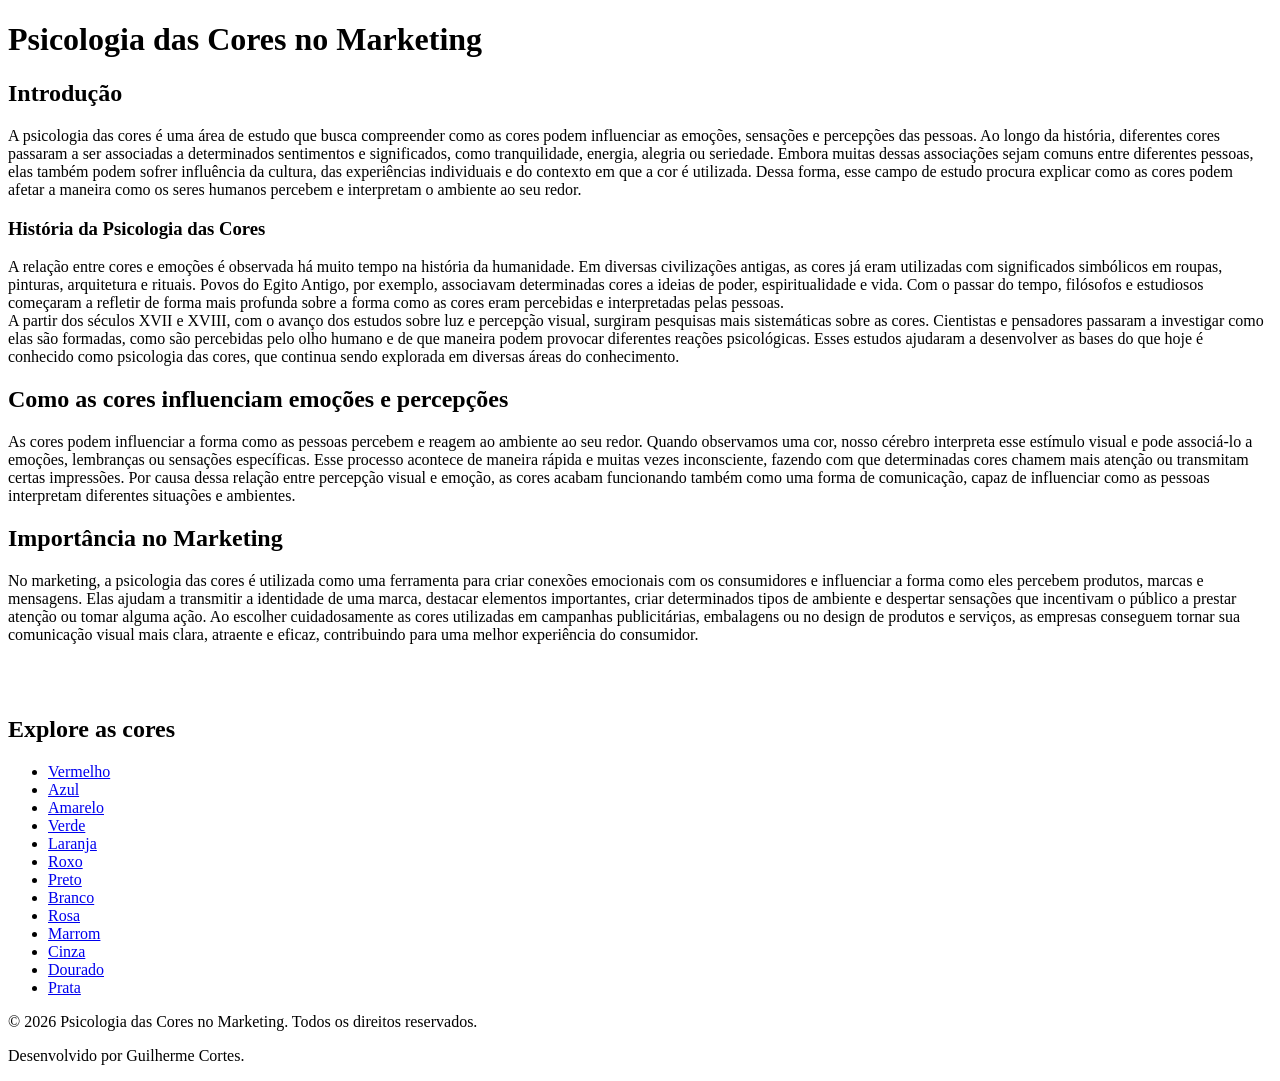
==== index.html @ 396db569 "Meu primeiro site" ====
<!doctype html>
<html lang="pt-br">
  <head>
    <meta charset="UTF-8" />
    <meta name="viewport" content="width=device-width, initial-scale=1.0" />
    <title>Psicologia das Cores no Marketing</title>
  </head>
  <body>
    <header>
      <h1>Psicologia das Cores no Marketing</h1>
    </header>
    <main>
      <section>
        <h2>Introdução</h2>
        <p>
          A psicologia das cores é uma área de estudo que busca compreender como
          as cores podem influenciar as emoções, sensações e percepções das
          pessoas. Ao longo da história, diferentes cores passaram a ser
          associadas a determinados sentimentos e significados, como
          tranquilidade, energia, alegria ou seriedade. Embora muitas dessas
          associações sejam comuns entre diferentes pessoas, elas também podem
          sofrer influência da cultura, das experiências individuais e do
          contexto em que a cor é utilizada. Dessa forma, esse campo de estudo
          procura explicar como as cores podem afetar a maneira como os seres
          humanos percebem e interpretam o ambiente ao seu redor.
        </p>
        <h3>História da Psicologia das Cores</h3>
        <p>
          A relação entre cores e emoções é observada há muito tempo na história
          da humanidade. Em diversas civilizações antigas, as cores já eram
          utilizadas com significados simbólicos em roupas, pinturas,
          arquitetura e rituais. Povos do Egito Antigo, por exemplo, associavam
          determinadas cores a ideias de poder, espiritualidade e vida. Com o
          passar do tempo, filósofos e estudiosos começaram a refletir de forma
          mais profunda sobre a forma como as cores eram percebidas e
          interpretadas pelas pessoas.
          <br />
          A partir dos séculos XVII e XVIII, com o avanço dos estudos sobre luz
          e percepção visual, surgiram pesquisas mais sistemáticas sobre as
          cores. Cientistas e pensadores passaram a investigar como elas são
          formadas, como são percebidas pelo olho humano e de que maneira podem
          provocar diferentes reações psicológicas. Esses estudos ajudaram a
          desenvolver as bases do que hoje é conhecido como psicologia das
          cores, que continua sendo explorada em diversas áreas do conhecimento.
        </p>
      </section>

      <section>
        <h2>Como as cores influenciam emoções e percepções</h2>
        <p>
          As cores podem influenciar a forma como as pessoas percebem e reagem
          ao ambiente ao seu redor. Quando observamos uma cor, nosso cérebro
          interpreta esse estímulo visual e pode associá-lo a emoções,
          lembranças ou sensações específicas. Esse processo acontece de maneira
          rápida e muitas vezes inconsciente, fazendo com que determinadas cores
          chamem mais atenção ou transmitam certas impressões. Por causa dessa
          relação entre percepção visual e emoção, as cores acabam funcionando
          também como uma forma de comunicação, capaz de influenciar como as
          pessoas interpretam diferentes situações e ambientes.
        </p>
      </section>

      <section>
        <h2>Importância no Marketing</h2>
        <p>
          No marketing, a psicologia das cores é utilizada como uma ferramenta
          para criar conexões emocionais com os consumidores e influenciar a
          forma como eles percebem produtos, marcas e mensagens. Elas ajudam a
          transmitir a identidade de uma marca, destacar elementos importantes,
          criar determinados tipos de ambiente e despertar sensações que
          incentivam o público a prestar atenção ou tomar alguma ação. Ao
          escolher cuidadosamente as cores utilizadas em campanhas
          publicitárias, embalagens ou no design de produtos e serviços, as
          empresas conseguem tornar sua comunicação visual mais clara, atraente
          e eficaz, contribuindo para uma melhor experiência do consumidor.
        </p>
      </section>
      <br />
      <br />
      <section>
        <h2>Explore as cores</h2>
        <nav>
          <ul>
            <li><a href="vermelho.html">Vermelho</a></li>
            <li><a href="azul.html">Azul</a></li>
            <li><a href="amarelo.html">Amarelo</a></li>
            <li><a href="verde.html">Verde</a></li>
            <li><a href="laranja.html">Laranja</a></li>
            <li><a href="roxo.html">Roxo</a></li>
            <li><a href="preto.html">Preto</a></li>
            <li><a href="branco.html">Branco</a></li>
            <li><a href="rosa.html">Rosa</a></li>
            <li><a href="marrom.html">Marrom</a></li>
            <li><a href="cinza.html">Cinza</a></li>
            <li><a href="dourado.html">Dourado</a></li>
            <li><a href="prata.html">Prata</a></li>
          </ul>
        </nav>
      </section>
    </main>
    <footer>
      <p>&copy; 2026 Psicologia das Cores no Marketing. Todos os direitos reservados.</p>
      <p>Desenvolvido por Guilherme Cortes.</p>
    </footer>
  </body>
</html>
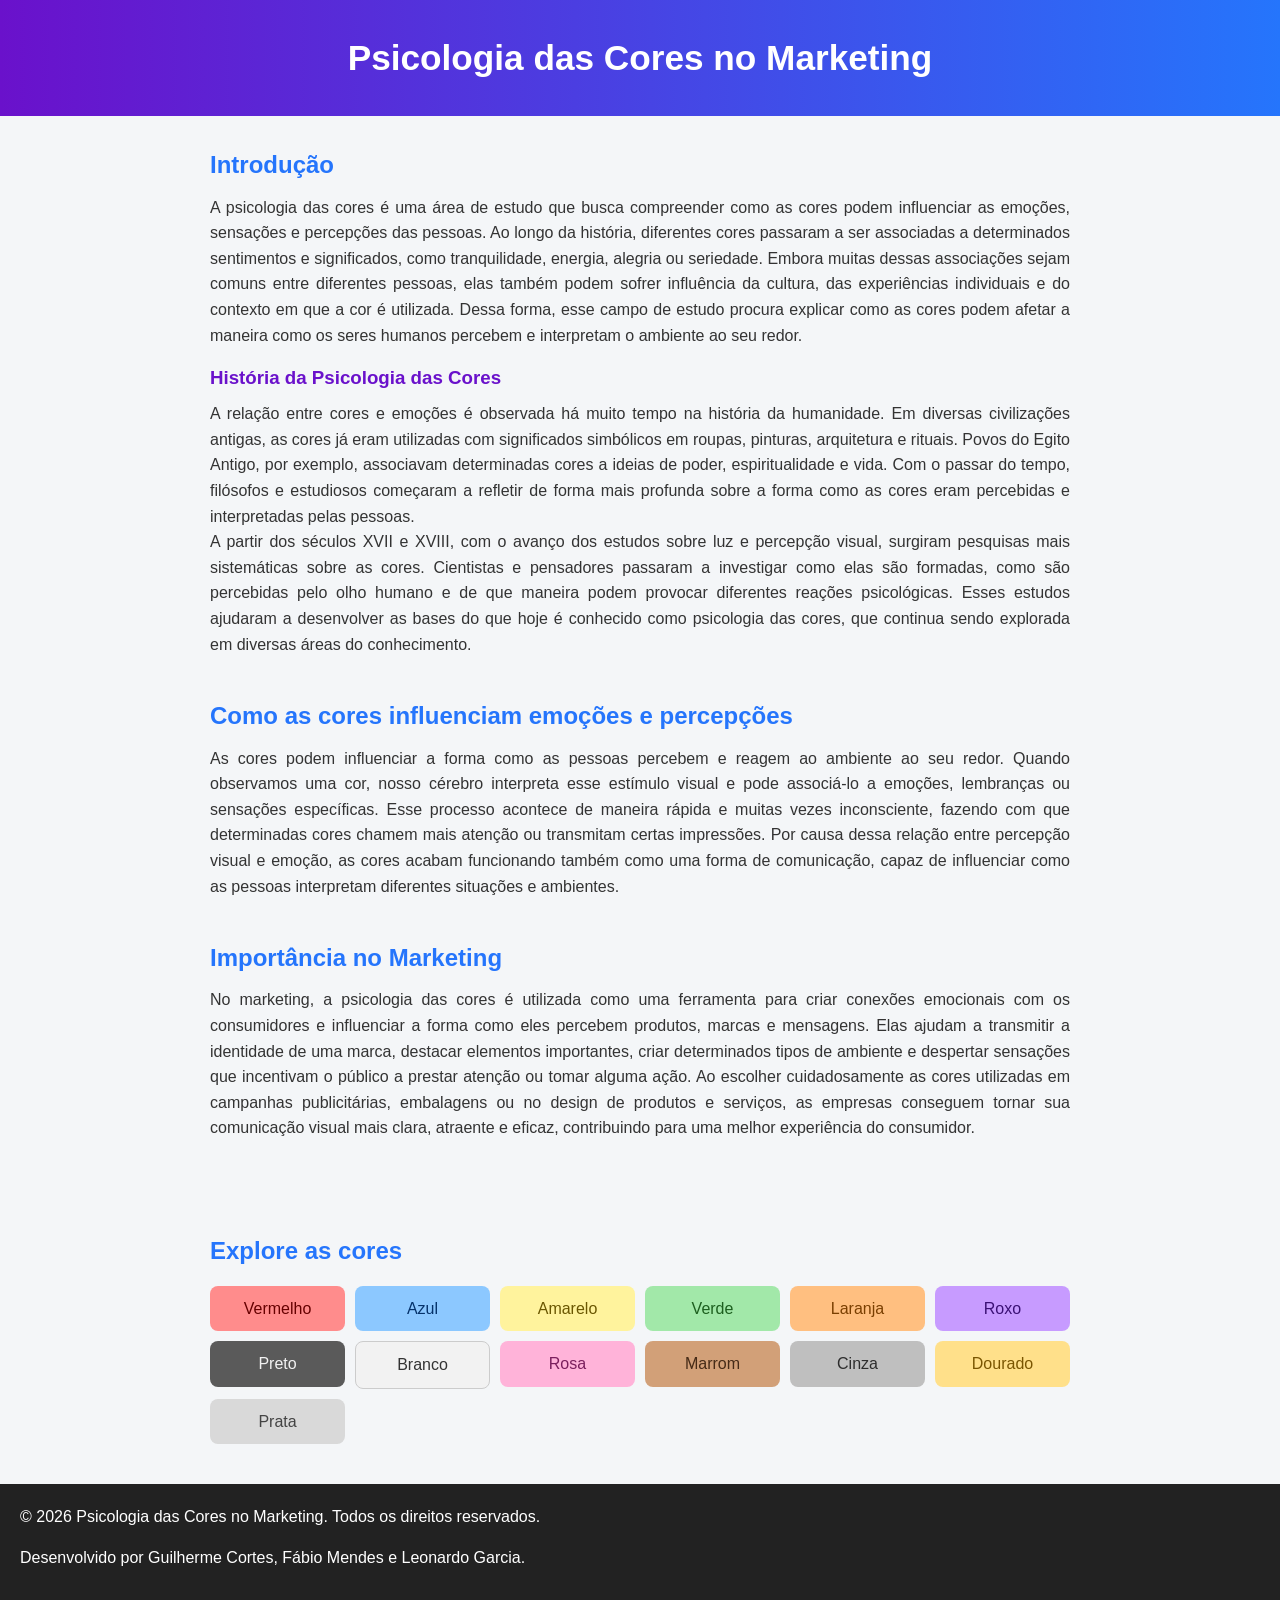
==== commit 9e2b4ae1: "Adicionar estilos coloridos para botões em todas as páginas" ====
--- a/index.html
+++ b/index.html
@@ -4,6 +4,7 @@
     <meta charset="UTF-8" />
     <meta name="viewport" content="width=device-width, initial-scale=1.0" />
     <title>Psicologia das Cores no Marketing</title>
+    <link rel="stylesheet" href="style.css">
   </head>
   <body>
     <header>
@@ -81,26 +82,26 @@
         <h2>Explore as cores</h2>
         <nav>
           <ul>
-            <li><a href="vermelho.html">Vermelho</a></li>
-            <li><a href="azul.html">Azul</a></li>
-            <li><a href="amarelo.html">Amarelo</a></li>
-            <li><a href="verde.html">Verde</a></li>
-            <li><a href="laranja.html">Laranja</a></li>
-            <li><a href="roxo.html">Roxo</a></li>
-            <li><a href="preto.html">Preto</a></li>
-            <li><a href="branco.html">Branco</a></li>
-            <li><a href="rosa.html">Rosa</a></li>
-            <li><a href="marrom.html">Marrom</a></li>
-            <li><a href="cinza.html">Cinza</a></li>
-            <li><a href="dourado.html">Dourado</a></li>
-            <li><a href="prata.html">Prata</a></li>
+            <li><a class="btn-vermelho" href="vermelho.html">Vermelho</a></li>
+            <li><a class="btn-azul" href="azul.html">Azul</a></li>
+            <li><a class="btn-amarelo" href="amarelo.html">Amarelo</a></li>
+            <li><a class="btn-verde" href="verde.html">Verde</a></li>
+            <li><a class="btn-laranja" href="laranja.html">Laranja</a></li>
+            <li><a class="btn-roxo" href="roxo.html">Roxo</a></li>
+            <li><a class="btn-preto" href="preto.html">Preto</a></li>
+            <li><a class="btn-branco" href="branco.html">Branco</a></li>
+            <li><a class="btn-rosa" href="rosa.html">Rosa</a></li>
+            <li><a class="btn-marrom" href="marrom.html">Marrom</a></li>
+            <li><a class="btn-cinza" href="cinza.html">Cinza</a></li>
+            <li><a class="btn-dourado" href="dourado.html">Dourado</a></li>
+            <li><a class="btn-prata" href="prata.html">Prata</a></li>
           </ul>
         </nav>
       </section>
     </main>
     <footer>
       <p>&copy; 2026 Psicologia das Cores no Marketing. Todos os direitos reservados.</p>
-      <p>Desenvolvido por Guilherme Cortes.</p>
+      <p>Desenvolvido por Guilherme Cortes, Fábio Mendes e Leonardo Garcia.</p>
     </footer>
   </body>
 </html>
--- a/style.css
+++ b/style.css
@@ -0,0 +1,138 @@
+/* Reset básico */
+* {
+  margin: 0;
+  padding: 0;
+  box-sizing: border-box;
+}
+
+/* Corpo */
+body {
+  font-family: Arial, sans-serif;
+  background-color: #f4f6f8;
+  color: #333;
+  line-height: 1.6;
+}
+
+/* Cabeçalho */
+header {
+  background: linear-gradient(90deg, #6a11cb, #2575fc);
+  color: white;
+  padding: 30px 20px;
+  text-align: center;
+}
+
+/* Conteúdo principal */
+main {
+  max-width: 900px;
+  margin: 30px auto;
+  padding: 0 20px;
+}
+
+/* Seções */
+section {
+  margin-bottom: 40px;
+}
+
+/* Títulos */
+h1 {
+  font-size: 2.2rem;
+}
+
+h2 {
+  margin-bottom: 10px;
+  color: #2575fc;
+}
+
+h3 {
+  margin-top: 15px;
+  margin-bottom: 8px;
+  color: #6a11cb;
+}
+
+/* Parágrafos */
+p {
+  margin-bottom: 15px;
+  text-align: justify;
+}
+
+/* Navegação (lista de cores) */
+nav ul {
+  list-style: none;
+  display: grid;
+  grid-template-columns: repeat(auto-fit, minmax(120px, 1fr));
+  gap: 10px;
+  margin-top: 15px;
+}
+
+nav a {
+  display: block;
+  text-align: center;
+  padding: 10px;
+  color: white;
+  text-decoration: none;
+  border-radius: 8px;
+  transition:
+    background-color 0.25s ease,
+    transform 0.25s ease;
+  transform: scale(1);
+}
+
+nav a:hover {
+  transform: scale(1.05);
+}
+
+/* Cores específicas */
+.btn-vermelho { background-color: #ff8c8c; color: #600; }
+.btn-vermelho:hover { background-color: #e64b56; color: #420000; }
+
+.btn-azul { background-color: #8cc8ff; color: #05326a; }
+.btn-azul:hover { background-color: #4b94e6; color: #0e284b; }
+
+.btn-amarelo { background-color: #fff39d; color: #6a5600; }
+.btn-amarelo:hover { background-color: #ffdd57; color: #594800; }
+
+.btn-verde { background-color: #a2e8a9; color: #1d5f1f; }
+.btn-verde:hover { background-color: #54c767; color: #164d18; }
+
+.btn-laranja { background-color: #ffbf80; color: #7a3f00; }
+.btn-laranja:hover { background-color: #ff8d2c; color: #5b3100; }
+
+.btn-roxo { background-color: #c79bff; color: #3b1175; }
+.btn-roxo:hover { background-color: #8f54e8; color: #2c0f59; }
+
+.btn-preto { background-color: #5a5a5a; color: #f2f2f2; }
+.btn-preto:hover { background-color: #333333; color: #fff; }
+
+.btn-branco { background-color: #f2f2f2; color: #333333; border: 1px solid #ccc; }
+.btn-branco:hover { background-color: #e6e6e6; color: #111; border-color: #999; }
+
+.btn-rosa { background-color: #ffb3d9; color: #7a1f5d; }
+.btn-rosa:hover { background-color: #ff6faa; color: #560a44; }
+
+.btn-marrom { background-color: #d2a078; color: #462b17; }
+.btn-marrom:hover { background-color: #a66b46; color: #2d180e; }
+
+.btn-cinza { background-color: #bfbfbf; color: #2d2d2d; }
+.btn-cinza:hover { background-color: #8f8f8f; color: #1a1a1a; }
+
+.btn-dourado { background-color: #ffe08a; color: #7a5500; }
+.btn-dourado:hover { background-color: #ffca3a; color: #5e4100; }
+
+.btn-prata { background-color: #d9d9d9; color: #444444; }
+.btn-prata:hover { background-color: #aeb0b4; color: #1f1f1f; }
+
+/* Rodapé */
+footer {
+  background: #222;
+  color: white;
+  text-align: center;
+  padding: 20px;
+  margin-top: 40px;
+}
+
+/* Responsivo */
+@media (max-width: 600px) {
+  h1 {
+    font-size: 1.6rem;
+  }
+}
